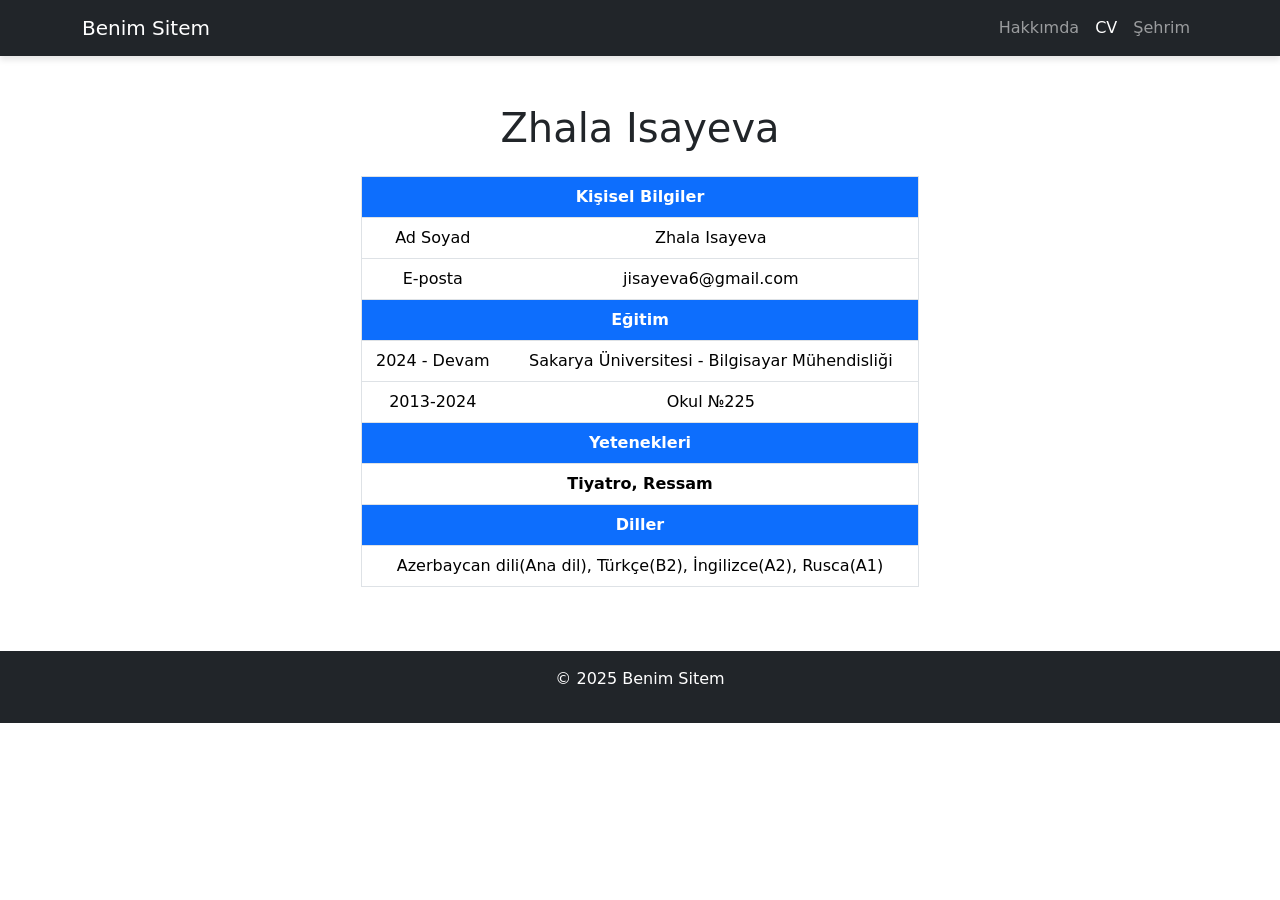
==== cv.html @ 833d2411 "cv sayfasi <table> tag ile tekrar duzenlendi" ====
<!DOCTYPE html>
<html lang="en">
<head>
    <meta charset="UTF-8">
    <meta name="viewport" content="width=device-width, initial-scale=1.0">
    <title>CV</title>
    <link rel="stylesheet" href="style.css">
    <link rel="stylesheet" href="https://cdn.jsdelivr.net/npm/bootstrap@5.3.0/dist/css/bootstrap.min.css">
</head>
<body>
    <nav class="navbar navbar-expand-lg navbar-dark bg-dark">
        <div class="container">
            <a class="navbar-brand" href="#" >Benim Sitem</a>
            <div class="collapse navbar-collapse">
                <ul class="navbar-nav ms-auto">
                    <li class="nav-item"><a class="nav-link" href="hakkimda.html">Hakkımda</a></li>
                    <li class="nav-item"><a class="nav-link active" href="cv.html">CV</a></li>
                    <li class="nav-item"><a class="nav-link" href="sehrim.html">Şehrim</a></li>
                </ul>
            </div>
        </div>
    </nav>

    <main class="container my-5">
        <header class="text-center mb-4">
            <h1>Zhala Isayeva </h1>
        </header>

            <section class="d-flex justify-content-center">
                <table class="table table-border w-50">
                    <tbody>
                        <tr>
                            <th colspan="2" class="text-center bg-primary text-white">Kişisel Bilgiler</th>
                        </tr>
                        <tr>
                            <td>Ad Soyad</td>
                            <td>Zhala Isayeva</td>
                        </tr>
                        <tr>
                            <td>E-posta</td>
                            <td>jisayeva6@gmail.com</td>
                        </tr>

                        <tr>
                            <th colspan="2" class="text-center bg-primary text-white">Eğitim</th>
                        </tr>

                        <tr>
                            <td>2024 - Devam</td>
                            <td>Sakarya Üniversitesi - Bilgisayar Mühendisliği</td>
                        </tr>

                        <tr>
                            <td>2013-2024</td>
                            <td>Okul №225</td>
                        </tr>

                        <tr>
                            <th colspan="2" class="text-center bg-primary text-white">Yetenekleri</th>
                        </tr>
                        <tr>
                            <th colspan="2">Tiyatro, Ressam</th> 
                        </tr>

                        <tr>
                            <th colspan="2" class="text-center bg-primary text-white">Diller</th>
                        </tr>
                        <tr>
                            <td colspan="2">Azerbaycan dili(Ana dil), Türkçe(B2), İngilizce(A2), Rusca(A1)</td>
                        </tr>
                    </tbody>
                </table>
            </section>
    </main>

    <footer class="bg-dark text-white text-center py-3">
        <p>&copy; 2025 Benim Sitem</p>
    </footer>
</body>
</html>
---- style.css ----
body{
    font-family: 'Segoe UI', sans-serif;
    background-color: #f2f4f8;
}
h2{
    color: #0d6efd;
    margin-top: 20px;
}
img{
    box-shadow: 0 4px 8px rgba(0,0,0,0.2);
}
.navbar{
    box-shadow: 0 4px 6px rgba(0,0,0,0.1);
}
ul{
    list-style-type: square;
    padding-left: 20px;
}

.link{
    text-decoration: none;
    color: #0d6efd;
}
.link:hover{
    text-decoration: underline;
}
hr{
    border: none;
    border-top: 2px solid #ccc;
    margin: 40px 0;
}
table, th, tr{
    text-align: center;
    border: 1px, solid, #ccc;
    border-collapse: collapse;
}
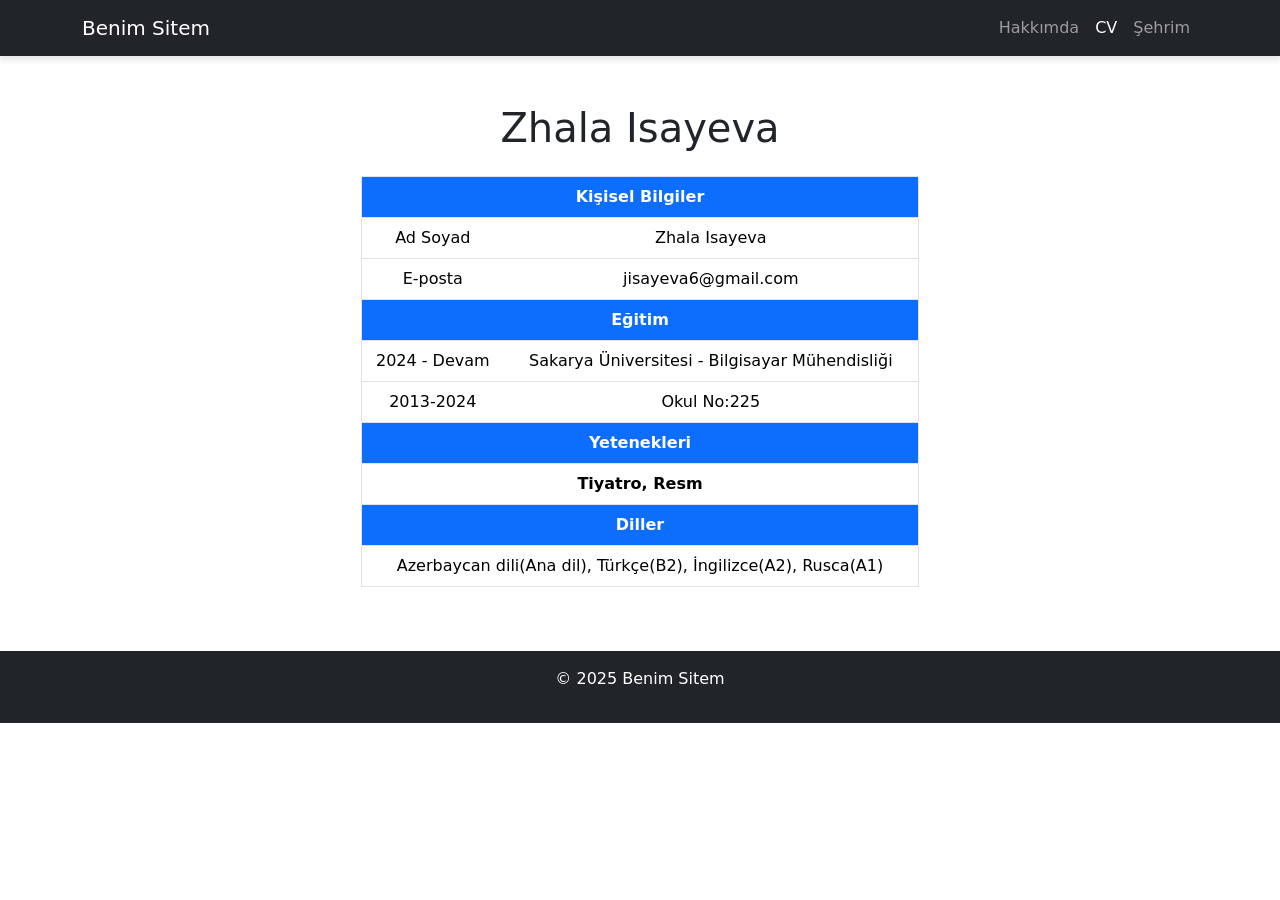
==== commit 88daea46: "Sehrim sayfasi olusturuldu" ====
--- a/cv.html
+++ b/cv.html
@@ -52,14 +52,14 @@
 
                         <tr>
                             <td>2013-2024</td>
-                            <td>Okul №225</td>
+                            <td>Okul No:225</td>
                         </tr>
 
                         <tr>
                             <th colspan="2" class="text-center bg-primary text-white">Yetenekleri</th>
                         </tr>
                         <tr>
-                            <th colspan="2">Tiyatro, Ressam</th> 
+                            <th colspan="2">Tiyatro, Resm</th> 
                         </tr>
 
                         <tr>
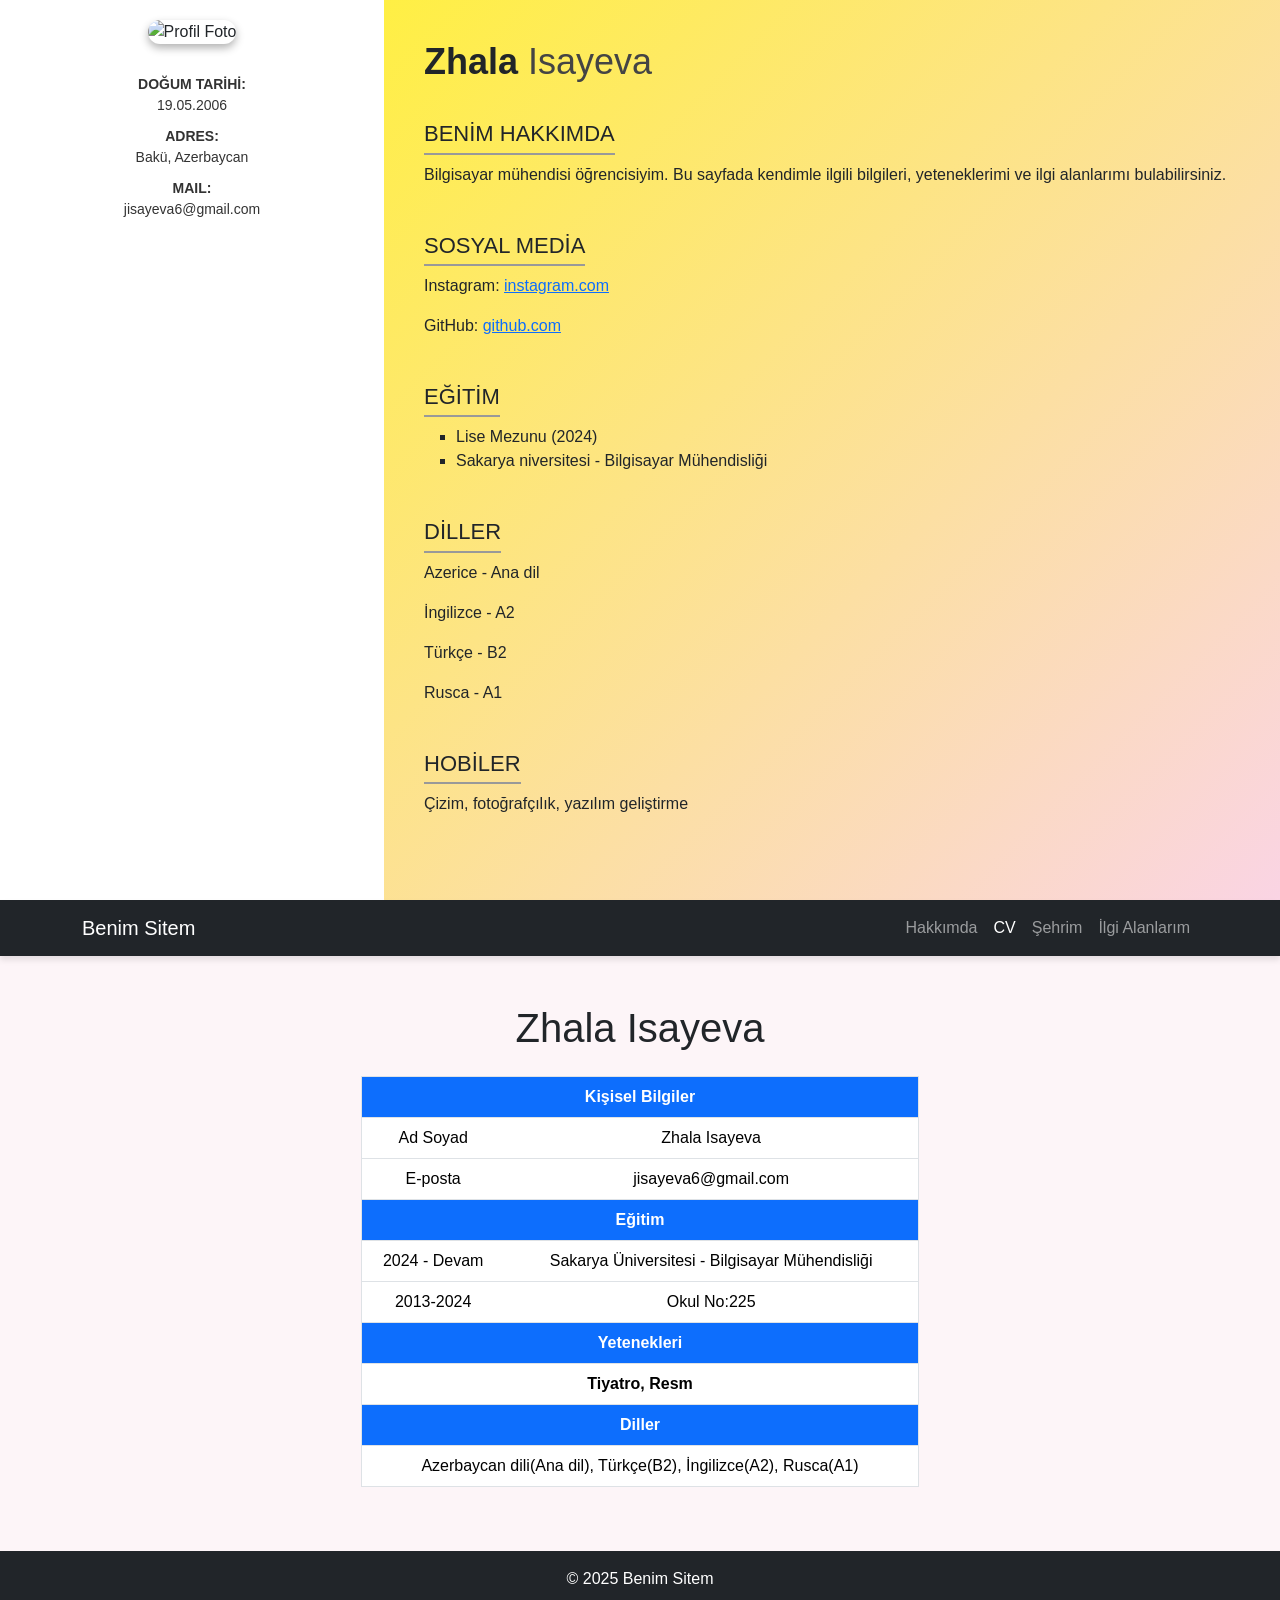
==== commit b8206281: "Cv dosyasinin baska bir tasarimi yapildi ama yine degisiklikler olucak" ====
--- a/cv.html
+++ b/cv.html
@@ -7,7 +7,56 @@
     <link rel="stylesheet" href="style.css">
     <link rel="stylesheet" href="https://cdn.jsdelivr.net/npm/bootstrap@5.3.0/dist/css/bootstrap.min.css">
 </head>
-<body>
+<body class="cv-body">
+
+    <div class="cv-container d-flex flex-wrap">
+        <div class="left-panel">
+            <img src="" class="profile-pic" alt="Profil Foto">
+            <div class="info">
+                <p><strong>DOĞUM TARİHİ:</strong><br> 19.05.2006</p>
+                <p><strong>ADRES:</strong><br>Bakü, Azerbaycan</p>
+                <p><strong>MAIL:</strong><br>jisayeva6@gmail.com</p>
+            </div>
+        </div>
+
+        <div class="right-panel">
+            <h1 class="name">Zhala <span>Isayeva</span></h1>
+
+            <section>
+                <h2 class="section-title">BENİM HAKKIMDA</h2>
+                <p>Bilgisayar mühendisi öğrencisiyim. Bu sayfada kendimle ilgili bilgileri, yeteneklerimi ve ilgi alanlarımı bulabilirsiniz.</p>
+            </section>
+
+            <section>
+                <h2 class="section-title">SOSYAL MEDİA</h2>
+                <p>Instagram: <a href="#">instagram.com</a></p>
+                <p>GitHub: <a href="#">github.com</a></p>
+            </section>
+
+            <section>
+                <h2 class="section-title">EĞİTİM</h2>
+                <ul>
+                    <li>Lise Mezunu (2024)</li>
+                    <li>Sakarya niversitesi - Bilgisayar Mühendisliği</li>
+                </ul>
+            </section>
+
+            <section>
+                <h2 class="section-title">DİLLER</h2>
+                <p>Azerice - Ana dil</p>
+                <p>İngilizce - A2</p>
+                <p>Türkçe - B2</p>
+                <p>Rusca - A1</p>
+            </section>
+
+            <section>
+                <h2 class="section-title">HOBİLER</h2>
+                <p>Çizim, fotoğrafçılık, yazılım geliştirme</p>
+            </section>
+        </div>
+    </div>
+
+    <!--Eski -->
     <nav class="navbar navbar-expand-lg navbar-dark bg-dark">
         <div class="container">
             <a class="navbar-brand" href="#" >Benim Sitem</a>
@@ -16,6 +65,7 @@
                     <li class="nav-item"><a class="nav-link" href="hakkimda.html">Hakkımda</a></li>
                     <li class="nav-item"><a class="nav-link active" href="cv.html">CV</a></li>
                     <li class="nav-item"><a class="nav-link" href="sehrim.html">Şehrim</a></li>
+                    <li class="nav-item"><a class="nav-link" href="ilgi.html">İlgi Alanlarım</a></li>
                 </ul>
             </div>
         </div>
@@ -76,5 +126,6 @@
     <footer class="bg-dark text-white text-center py-3">
         <p>&copy; 2025 Benim Sitem</p>
     </footer>
+     <script src="https://cdn.jsdelivr.net/npm/bootstrap@5.3.0/dist/js/bootstrap.bundle.min.js"></script>
 </body>
 </html>
--- a/style.css
+++ b/style.css
@@ -33,4 +33,62 @@
     text-align: center;
     border: 1px, solid, #ccc;
     border-collapse: collapse;
-}+}
+
+.cv-body{
+    font-family: 'Segoe UI', sans-serif;
+    background: #fdf5f8;
+    margin: 0;
+    padding: 0;
+}
+
+.cv-body .cv-container{
+    display: flex;
+    flex-wrap: wrap;
+    min-height: 100vh;
+}
+
+.cv-body .left-panel{
+    background: #fff;
+    width: 30%;
+    padding: 20px;
+    text-align: center;
+    box-shadow: 2px 0 10px rgba(0,0,0,0.1);
+}
+
+.cv-body .profile-pic{
+    width: 80%;
+    border-radius: 20px;
+    box-shadow: 0 4px 8px rgba(0,0,0,0.3);
+    margin-bottom: 20px;
+}
+
+.cv-body .info p{
+    margin: 10px 0;
+    font-size: 14px;
+    color: #333;
+}
+
+.cv-body .right-panel{
+    width: 70%;
+    padding: 40px;
+    background: linear-gradient(to bottom right, #ffef44, #fad4e4);
+}
+
+.cv-body .name{
+    font-size: 36px;
+    font-weight: bold;
+}
+
+.cv-body .name span{
+    font-weight: normal;
+    color: #444;
+}
+
+.cv-body .section-title{
+    margin-top: 30px;
+    font-size: 22px;
+    border-bottom: 2px solid #999;
+    display: inline-block;
+    padding-bottom: 5px;
+}
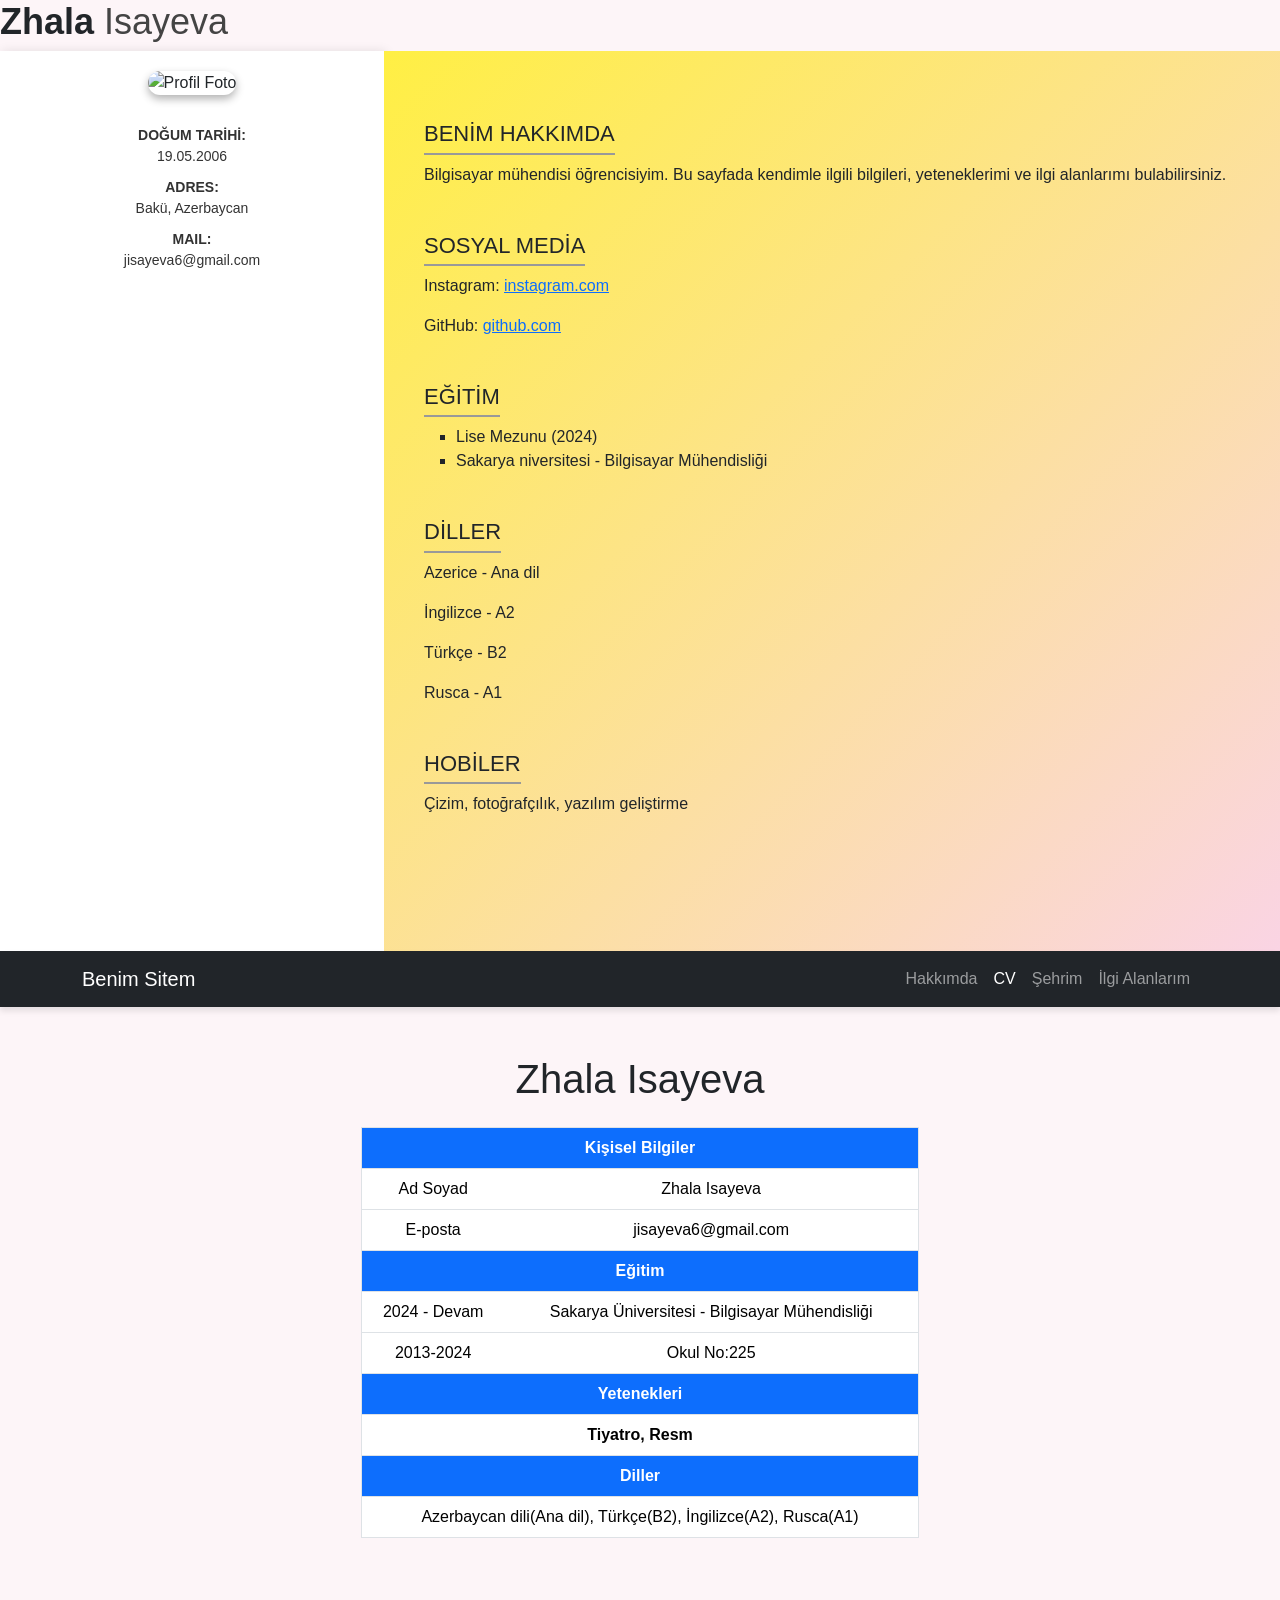
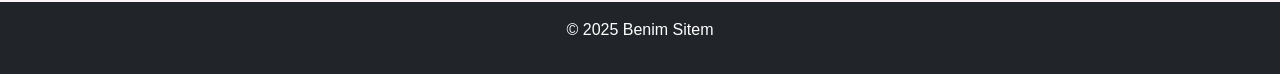
==== commit 29cf70ec: "cv sayfası tekrar duzenlendi ve hakkimda sayfasında değişiklik yapıldı" ====
--- a/cv.html
+++ b/cv.html
@@ -8,8 +8,11 @@
     <link rel="stylesheet" href="https://cdn.jsdelivr.net/npm/bootstrap@5.3.0/dist/css/bootstrap.min.css">
 </head>
 <body class="cv-body">
-
-    <div class="cv-container d-flex flex-wrap">
+    <header>
+        <h1 class="name">Zhala <span>Isayeva</span></h1>
+    </header>
+    
+    <main class="cv-container d-flex flex-wrap">
         <div class="left-panel">
             <img src="" class="profile-pic" alt="Profil Foto">
             <div class="info">
@@ -18,10 +21,8 @@
                 <p><strong>MAIL:</strong><br>jisayeva6@gmail.com</p>
             </div>
         </div>
-
+        
         <div class="right-panel">
-            <h1 class="name">Zhala <span>Isayeva</span></h1>
-
             <section>
                 <h2 class="section-title">BENİM HAKKIMDA</h2>
                 <p>Bilgisayar mühendisi öğrencisiyim. Bu sayfada kendimle ilgili bilgileri, yeteneklerimi ve ilgi alanlarımı bulabilirsiniz.</p>
@@ -54,7 +55,7 @@
                 <p>Çizim, fotoğrafçılık, yazılım geliştirme</p>
             </section>
         </div>
-    </div>
+    </main>
 
     <!--Eski -->
     <nav class="navbar navbar-expand-lg navbar-dark bg-dark">
--- a/style.css
+++ b/style.css
@@ -92,3 +92,10 @@
     display: inline-block;
     padding-bottom: 5px;
 }
+
+.header-custom{
+    background: linear-gradient(rgba(13, 110, 253, 0.7), rgba(13, 110, 253, 0.7)), url("img/background.jpg");
+    background-size:  cover;
+    background-position: center;
+    color: white;
+}
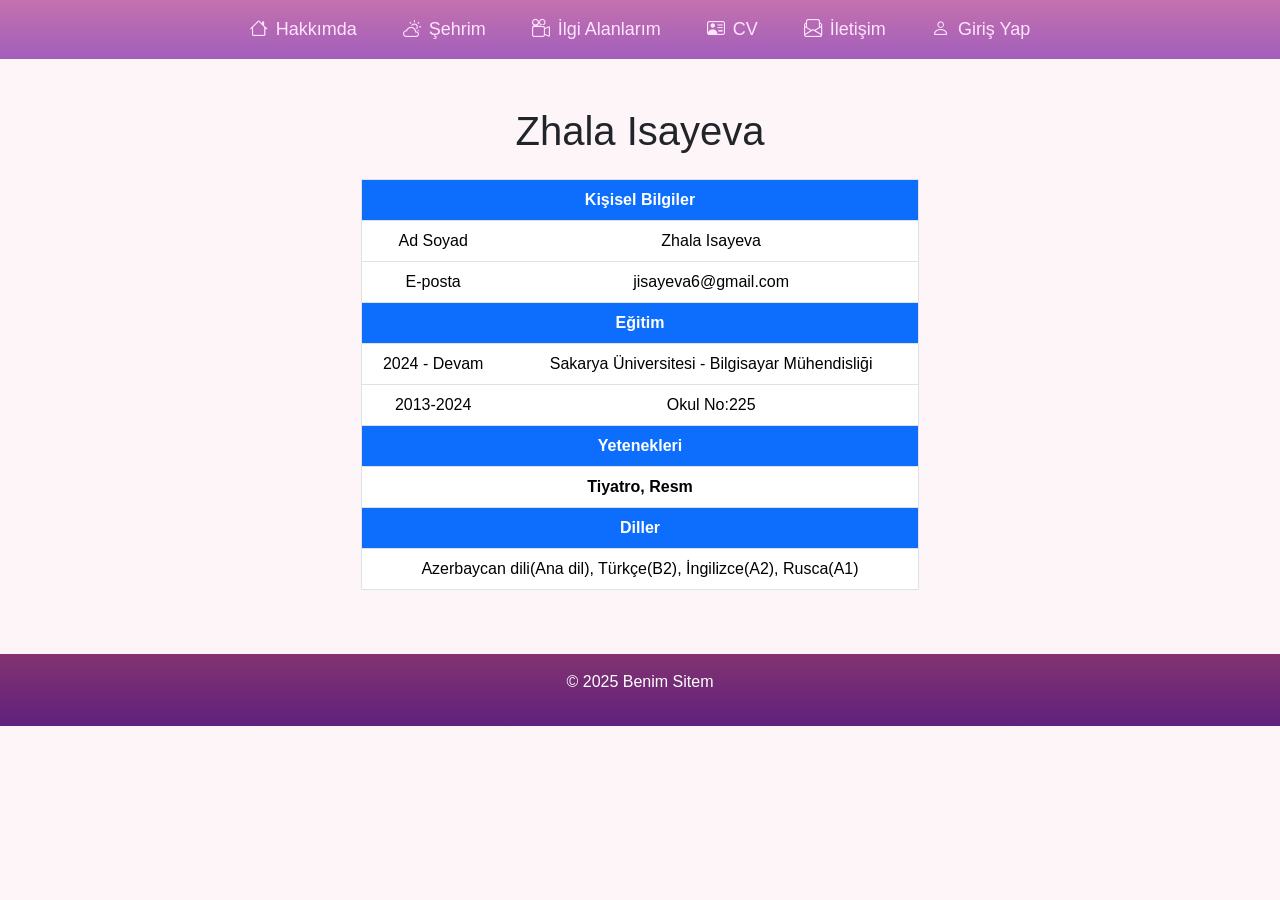
==== commit 76033a4e: "navbar kismi duzenlendi ve cv de bazi degisiklikler yapildi" ====
--- a/cv.html
+++ b/cv.html
@@ -6,67 +6,25 @@
     <title>CV</title>
     <link rel="stylesheet" href="style.css">
     <link rel="stylesheet" href="https://cdn.jsdelivr.net/npm/bootstrap@5.3.0/dist/css/bootstrap.min.css">
+    <link rel="stylesheet" href="https://cdn.jsdelivr.net/npm/bootstrap-icons@1.10.5/font/bootstrap-icons.css">
+    <link rel="stylesheet" href="https://cdnjs.cloudflare.com/ajax/libs/font-awesome/6.5.0/css/all.min.css">
 </head>
 <body class="cv-body">
-    <header>
-        <h1 class="name">Zhala <span>Isayeva</span></h1>
-    </header>
-    
-    <main class="cv-container d-flex flex-wrap">
-        <div class="left-panel">
-            <img src="" class="profile-pic" alt="Profil Foto">
-            <div class="info">
-                <p><strong>DOĞUM TARİHİ:</strong><br> 19.05.2006</p>
-                <p><strong>ADRES:</strong><br>Bakü, Azerbaycan</p>
-                <p><strong>MAIL:</strong><br>jisayeva6@gmail.com</p>
-            </div>
-        </div>
-        
-        <div class="right-panel">
-            <section>
-                <h2 class="section-title">BENİM HAKKIMDA</h2>
-                <p>Bilgisayar mühendisi öğrencisiyim. Bu sayfada kendimle ilgili bilgileri, yeteneklerimi ve ilgi alanlarımı bulabilirsiniz.</p>
-            </section>
-
-            <section>
-                <h2 class="section-title">SOSYAL MEDİA</h2>
-                <p>Instagram: <a href="#">instagram.com</a></p>
-                <p>GitHub: <a href="#">github.com</a></p>
-            </section>
-
-            <section>
-                <h2 class="section-title">EĞİTİM</h2>
-                <ul>
-                    <li>Lise Mezunu (2024)</li>
-                    <li>Sakarya niversitesi - Bilgisayar Mühendisliği</li>
-                </ul>
-            </section>
-
-            <section>
-                <h2 class="section-title">DİLLER</h2>
-                <p>Azerice - Ana dil</p>
-                <p>İngilizce - A2</p>
-                <p>Türkçe - B2</p>
-                <p>Rusca - A1</p>
-            </section>
-
-            <section>
-                <h2 class="section-title">HOBİLER</h2>
-                <p>Çizim, fotoğrafçılık, yazılım geliştirme</p>
-            </section>
-        </div>
-    </main>
-
-    <!--Eski -->
-    <nav class="navbar navbar-expand-lg navbar-dark bg-dark">
-        <div class="container">
-            <a class="navbar-brand" href="#" >Benim Sitem</a>
-            <div class="collapse navbar-collapse">
-                <ul class="navbar-nav ms-auto">
-                    <li class="nav-item"><a class="nav-link" href="hakkimda.html">Hakkımda</a></li>
-                    <li class="nav-item"><a class="nav-link active" href="cv.html">CV</a></li>
-                    <li class="nav-item"><a class="nav-link" href="sehrim.html">Şehrim</a></li>
-                    <li class="nav-item"><a class="nav-link" href="ilgi.html">İlgi Alanlarım</a></li>
+   
+  <!-- Navbar -->
+       <nav class="navbar navbar-expand-lg navbar-custom">
+        <div  class="container">
+            <button class="navbar-toggler" type="button" data-bs-toggle="collapse" data-bs-target="#mainNavbar">
+                <span class="navbar-toggler-icon"></span>
+            </button>
+            <div class="collapse navbar-collapse justify-content-center" id="mainNavbar">
+                <ul class="navbar-nav mx-auto">
+                    <li class="nav-item"><a class="nav-link active" href="hakkimda.html"><i class="bi bi-house me-2"></i>Hakkımda</a></li>
+                    <li class="nav-item"><a class="nav-link" href="sehrim.html"><i class="bi bi-cloud-sun me-2"></i>Şehrim</a></li>
+                    <li class="nav-item"><a class="nav-link" href="ilgi.html"><i class="bi bi-camera-reels me-2"></i>İlgi Alanlarım</a></li>
+                    <li class="nav-item"><a class="nav-link" href="cv.html"><i class="bi bi-person-vcard me-2"></i>CV</a></li>
+                    <li class="nav-item"><a class="nav-link" href="iletisim.html"><i class="bi bi-envelope-paper me-2"></i>İletişim</a></li>
+                    <li class="nav-item"><a class="nav-link" href="giris.html"><i class="bi bi-person me-2"></i>Giriş Yap</a></li>
                 </ul>
             </div>
         </div>
--- a/style.css
+++ b/style.css
@@ -1,29 +1,82 @@
 body{
     font-family: 'Segoe UI', sans-serif;
-    background-color: #f2f4f8;
+    background: linear-gradient(to right, #fce4ec, #e1bee7);
+    margin: 0;
+    padding: 0;
+    transition: all 0.3s ease;
 }
+
+.navbar-custom {
+    background: linear-gradient(rgba(172, 57, 142, 0.7), rgba(123, 31, 162, 0.7));
+}
+
+.navbar-nav .nav-link{
+    color: #ffe3ff !important;
+    text-decoration: none;
+    font-size: 18px;
+    display: flex;
+    align-items: center;
+    margin: 0 15px;
+}
+
+
+.header-custom{
+    background: linear-gradient(to right, #ec407a, #ab47bc), url("img/background.jpg");
+    background-size: cover;
+    background-position: center;
+    color: white;
+}
+
+img{
+    box-shadow: 0 4px 8px rgba(0,0,0,0.3);
+}
+
 h2{
-    color: #0d6efd;
-    margin-top: 20px;
+    color: #ab47bc;
+    margin-top: 30px;
 }
-img{
-    box-shadow: 0 4px 8px rgba(0,0,0,0.2);
+
+.card{
+    border: none;
+    border-radius: 16px;
+    transition: transform 0.3s ease, box-shadow 0.3s ease;
+    background: white;
 }
-.navbar{
-    box-shadow: 0 4px 6px rgba(0,0,0,0.1);
+
+.card i{
+    font-size: 2.5rem;
+    line-height: 1;
+    display: inline-block;
+    margin-bottom: 10px;
 }
-ul{
-    list-style-type: square;
-    padding-left: 20px;
+
+.card:hover{
+    transform: scale(1.05);
+    box-shadow: 0 10px 20px rgba(0,0,0,0.2);
 }
 
 .link{
     text-decoration: none;
-    color: #0d6efd;
+    color: #ab47bc;
+    font-weight: bold;
 }
+
 .link:hover{
-    text-decoration: underline;
+    text-decoration: none;
+    color: #e91e63;
 }
+
+
+footer{
+    background: linear-gradient(rgba(172, 57, 142, 0.7), rgba(123, 31, 162, 0.7));
+    color:white;
+    padding: 15px 0;
+    text-align: center;
+}
+
+
+
+
 hr{
     border: none;
     border-top: 2px solid #ccc;
@@ -93,9 +146,4 @@
     padding-bottom: 5px;
 }
 
-.header-custom{
-    background: linear-gradient(rgba(13, 110, 253, 0.7), rgba(13, 110, 253, 0.7)), url("img/background.jpg");
-    background-size:  cover;
-    background-position: center;
-    color: white;
-}
+
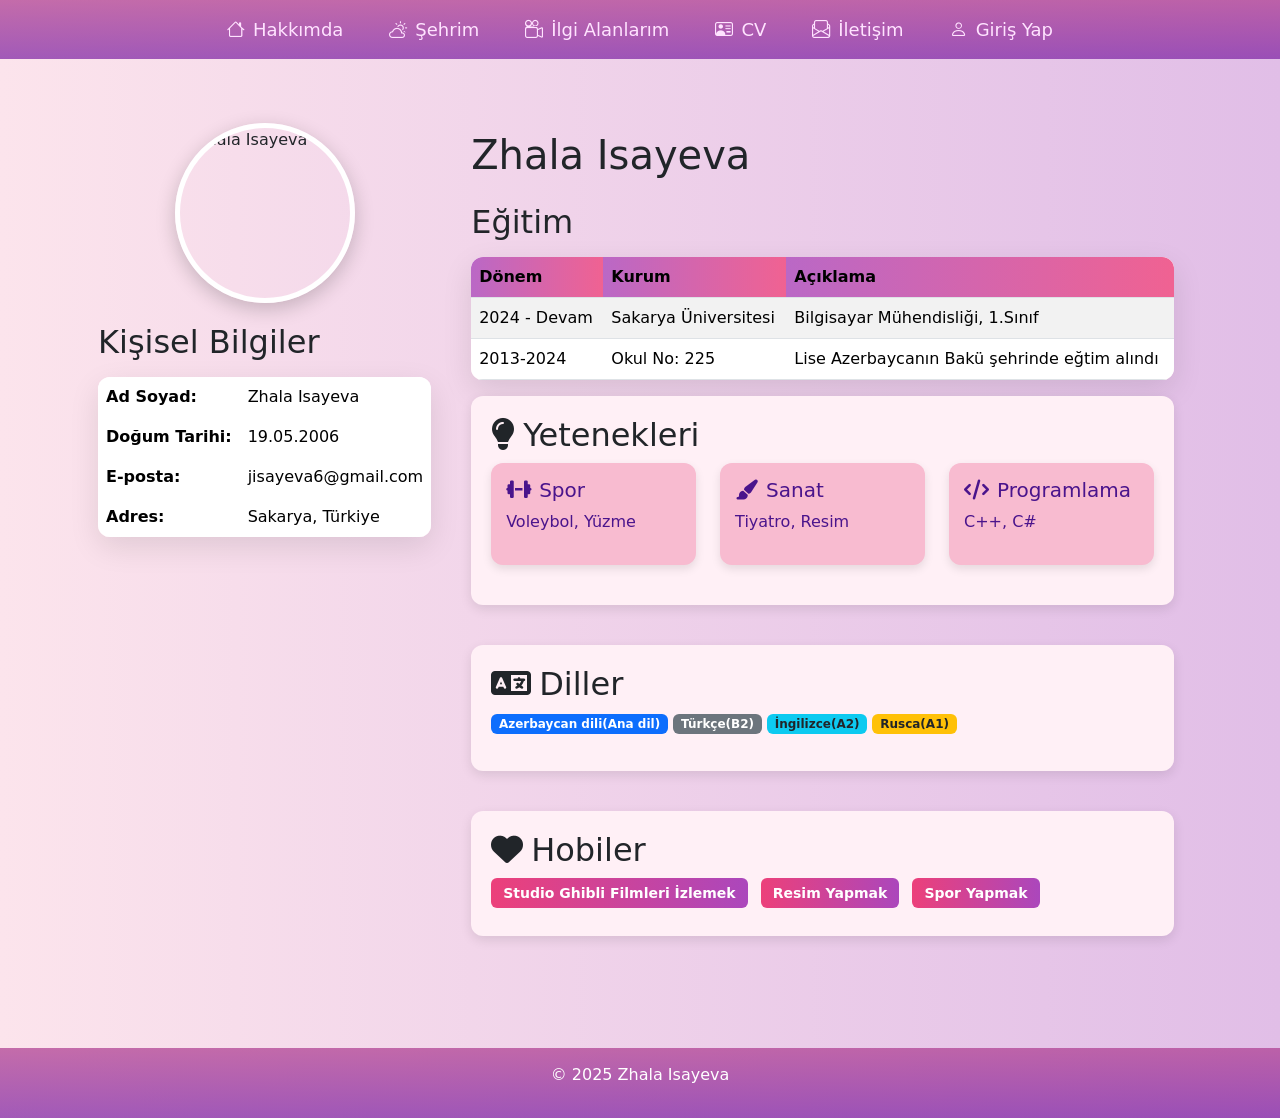
==== commit 112e62b6: "cv sayfasi tamamlandi" ====
--- a/cv.html
+++ b/cv.html
@@ -19,7 +19,7 @@
             </button>
             <div class="collapse navbar-collapse justify-content-center" id="mainNavbar">
                 <ul class="navbar-nav mx-auto">
-                    <li class="nav-item"><a class="nav-link active" href="hakkimda.html"><i class="bi bi-house me-2"></i>Hakkımda</a></li>
+                    <li class="nav-item"><a class="nav-link active" href="index.html"><i class="bi bi-house me-2"></i>Hakkımda</a></li>
                     <li class="nav-item"><a class="nav-link" href="sehrim.html"><i class="bi bi-cloud-sun me-2"></i>Şehrim</a></li>
                     <li class="nav-item"><a class="nav-link" href="ilgi.html"><i class="bi bi-camera-reels me-2"></i>İlgi Alanlarım</a></li>
                     <li class="nav-item"><a class="nav-link" href="cv.html"><i class="bi bi-person-vcard me-2"></i>CV</a></li>
@@ -30,60 +30,82 @@
         </div>
     </nav>
 
-    <main class="container my-5">
-        <header class="text-center mb-4">
-            <h1>Zhala Isayeva </h1>
-        </header>
-
-            <section class="d-flex justify-content-center">
-                <table class="table table-border w-50">
+    <main class="container my-5 d-flex flex-wrap cv-container">
+        <aside class="left-panel p-3">
+            <img src="fotograflar/foto.jpg" alt="Zhala Isayeva" class="profile-img" />
+            <section>
+                <h2 class="section-title">Kişisel Bilgiler</h2>
+                <table class="table table-borderless mt-3">
                     <tbody>
-                        <tr>
-                            <th colspan="2" class="text-center bg-primary text-white">Kişisel Bilgiler</th>
-                        </tr>
-                        <tr>
-                            <td>Ad Soyad</td>
-                            <td>Zhala Isayeva</td>
-                        </tr>
-                        <tr>
-                            <td>E-posta</td>
-                            <td>jisayeva6@gmail.com</td>
-                        </tr>
-
-                        <tr>
-                            <th colspan="2" class="text-center bg-primary text-white">Eğitim</th>
-                        </tr>
-
-                        <tr>
-                            <td>2024 - Devam</td>
-                            <td>Sakarya Üniversitesi - Bilgisayar Mühendisliği</td>
-                        </tr>
-
-                        <tr>
-                            <td>2013-2024</td>
-                            <td>Okul No:225</td>
-                        </tr>
-
-                        <tr>
-                            <th colspan="2" class="text-center bg-primary text-white">Yetenekleri</th>
-                        </tr>
-                        <tr>
-                            <th colspan="2">Tiyatro, Resm</th> 
-                        </tr>
-
-                        <tr>
-                            <th colspan="2" class="text-center bg-primary text-white">Diller</th>
-                        </tr>
-                        <tr>
-                            <td colspan="2">Azerbaycan dili(Ana dil), Türkçe(B2), İngilizce(A2), Rusca(A1)</td>
-                        </tr>
+                        <tr><td><strong>Ad Soyad:</strong></td><td>Zhala Isayeva</td></tr>
+                        <tr><td><strong>Doğum Tarihi:</strong></td><td>19.05.2006</td></tr>
+                        <tr><td><strong>E-posta:</strong></td><td>jisayeva6@gmail.com</td></tr>
+                        <tr><td><strong>Adres:</strong></td><td>Sakarya, Türkiye</td></tr>
                     </tbody>
                 </table>
             </section>
+        </aside>
+
+        <section class="right-panel p-4 flex-grow-1">
+            <h1 class="name mb-4">Zhala Isayeva</h1>
+
+            <section>
+                <h2 class="section-title">Eğitim</h2>
+                <table class="table table-striped mt-3">
+                    <thead>
+                        <tr><th>Dönem</th><th>Kurum</th><th>Açıklama</th></tr>
+                    </thead>
+                    <tbody>
+                        <tr><td>2024 - Devam</td><td>Sakarya Üniversitesi</td><td>Bilgisayar Mühendisliği, 1.Sınıf</td></tr>
+                        <tr><td>2013-2024</td><td>Okul No: 225</td><td>Lise Azerbaycanın Bakü şehrinde eğtim alındı</td></tr>
+                    </tbody>
+                </table>
+            </section>
+
+            <section class="section-box">
+                <h2 class="section-title"><i class="fa-solid fa-lightbulb me-2"></i>Yetenekleri</h2>
+                <div class="row">
+                    <div class="col-md-4">
+                        <div class="skill-card">
+                            <h5><i class="fa-solid fa-dumbbell me-2"></i>Spor</h5>
+                            <p>Voleybol, Yüzme</p>
+                        </div>
+                    </div>
+                    <div class="col-md-4">
+                        <div class="skill-card">
+                            <h5><i class="fa-solid fa-paint-brush me-2"></i>Sanat</h5>
+                            <p>Tiyatro, Resim</p>
+                        </div>
+                    </div>
+                    <div class="col-md-4">
+                        <div class="skill-card">
+                            <h5><i class="fa-solid fa-code me-2"></i>Programlama</h5>
+                            <p>C++, C#</p>
+                        </div>
+                    </div>
+                </div>
+            </section>
+
+            <section class="section-box">
+                <h2 class="section-title"><i class="fa-solid fa-language me-2"></i>Diller</h2>
+                <p> <span class="badge bg-primary">Azerbaycan dili(Ana dil)</span>
+                    <span class="badge bg-secondary">Türkçe(B2)</span>
+                    <span class="badge bg-info text-dark">İngilizce(A2)</span>
+                    <span class="badge bg-warning text-dark">Rusca(A1)</span></p>
+            </section>
+
+            <section class="section-box">
+                <h2 class="section-title"><i class="fa-solid fa-heart me-2"></i>Hobiler</h2>
+                <span class="badge bg-pink">Studio Ghibli Filmleri İzlemek</span>
+                <span class="badge bg-pink">Resim Yapmak</span>
+                <span class="badge bg-pink">Spor Yapmak</span>
+            </section>
+        </section>          
     </main>
 
-    <footer class="bg-dark text-white text-center py-3">
-        <p>&copy; 2025 Benim Sitem</p>
+    <!-- Footer -->
+    <footer>
+        <p>&copy; 2025 Zhala Isayeva</p>
     </footer>
      <script src="https://cdn.jsdelivr.net/npm/bootstrap@5.3.0/dist/js/bootstrap.bundle.min.js"></script>
 </body>
--- a/style.css
+++ b/style.css
@@ -1,10 +1,12 @@
-body{
+html, body{
+    height: 100%;
+    margin: 0;
+    padding: 0;
     font-family: 'Segoe UI', sans-serif;
     background: linear-gradient(to right, #fce4ec, #e1bee7);
-    margin: 0;
-    padding: 0;
     transition: all 0.3s ease;
 }
+
 
 .navbar-custom {
     background: linear-gradient(rgba(172, 57, 142, 0.7), rgba(123, 31, 162, 0.7));
@@ -31,9 +33,10 @@
     box-shadow: 0 4px 8px rgba(0,0,0,0.3);
 }
 
-h2{
-    color: #ab47bc;
+.login-box h2{
+    color: #8e24aa;
     margin-top: 30px;
+    font-weight: bold;
 }
 
 .card{
@@ -71,79 +74,164 @@
     background: linear-gradient(rgba(172, 57, 142, 0.7), rgba(123, 31, 162, 0.7));
     color:white;
     padding: 15px 0;
+    margin-top: auto;
     text-align: center;
 }
 
-
-
-
-hr{
+.cv-body {
+    background-color: #fdf5f8;
+    padding-bottom: 50px;
+}
+
+header h1 {
+    font-size: 42px;
+    font-weight: bold;
+    color: #6a1b9a;
+    text-shadow: 1px 1px #fff;
+}
+
+table {
+    width: 80%;
+    margin: auto;
+    border-collapse: collapse;
+    background-color: white;
+    border-radius: 12px;
+    overflow: hidden;
+    box-shadow: 0 10px 30px rgba(0,0,0,0.1);
+}
+
+th, td {
+    padding: 16px;
+    text-align: left;
+    font-size: 16px;
+    color: #444;
+}
+
+th {
+    background: linear-gradient(to right, #ba68c6, #f06292);
+    color: white;
+    font-weight: bold;
+    text-align: center;
+}
+
+tr:nth-child(even) {
+    background-color: #fce4ec;
+}
+
+
+
+.profile-img {
+    width: 180px;
+    height: 180px;
+    object-fit: cover;
+    border-radius: 50%;
+    border: 5px solid #fff;
+    margin-bottom:  20px;
+    box-shadow: 0 6px 20px rgba(0,0,0,0.2);
+    display: block;
+    margin-left: auto;
+    margin-right: auto;
+}
+
+.section-box {
+    margin-bottom: 40px;
+    padding: 20px;
+    border-radius: 12px;
+    background: #fff0f6;
+    box-shadow: 0 4px 12px rgba(0,0,0,0.1);
+}
+
+.skill-card {
+    background: #f8bbd0;
+    color: #4a148c;
+    border-radius: 12px;
+    padding: 15px;
+    margin-bottom: 20px;
+    box-shadow: 0 4px 10px rgba(0,0,0,0.1);
+    transition: transform 0.3s ease; 
+}
+
+.skill-card:hover {
+    transform: scale(1.05);
+}
+
+.badge.bg-pink {
+    background: linear-gradient(to right, #ec407a, #ab47bc);
+    color: white;
+    margin-right: 8px;
+    margin-bottom: 8px;
+    padding: 8px 12px;
+    font-size: 14px;
+}
+
+.login-box {
+    background-color: white;
+    max-width: 500px;
+    width: 100%;
+    margin: 50px auto;
+    padding: 40px;
+    border-radius: 20px;
+    box-shadow: 0 10px 20px rgba(0,0,0,0.2);
+}
+
+input[type="text"],
+input[type="password"],
+input[type="email"],
+select,
+textarea {
+    border-radius: 10px;
+    padding: 12px;
+    border: 1px solid #ccc;
+    font-size: 16px;
+    transition: all 0.3s ease;
+    box-shadow: inset 0 0 0 transparent;
+}
+
+input:focus,
+select:focus,
+textarea:focus {
+    border-color: #ab47bc !important;
+    outline: none;
+    box-shadow: 0 0 8px #ab47bc88 !important;
+}
+
+.btn-custom{
+    margin-top: 20px;
+    text-decoration: none !important;  
+    background: linear-gradient(to right, #d500d9, #f06292);
     border: none;
-    border-top: 2px solid #ccc;
-    margin: 40px 0;
-}
-table, th, tr{
-    text-align: center;
-    border: 1px, solid, #ccc;
-    border-collapse: collapse;
-}
-
-.cv-body{
-    font-family: 'Segoe UI', sans-serif;
-    background: #fdf5f8;
-    margin: 0;
-    padding: 0;
-}
-
-.cv-body .cv-container{
-    display: flex;
-    flex-wrap: wrap;
-    min-height: 100vh;
-}
-
-.cv-body .left-panel{
-    background: #fff;
-    width: 30%;
-    padding: 20px;
-    text-align: center;
-    box-shadow: 2px 0 10px rgba(0,0,0,0.1);
-}
-
-.cv-body .profile-pic{
-    width: 80%;
-    border-radius: 20px;
-    box-shadow: 0 4px 8px rgba(0,0,0,0.3);
-    margin-bottom: 20px;
-}
-
-.cv-body .info p{
-    margin: 10px 0;
-    font-size: 14px;
-    color: #333;
-}
-
-.cv-body .right-panel{
-    width: 70%;
-    padding: 40px;
-    background: linear-gradient(to bottom right, #ffef44, #fad4e4);
-}
-
-.cv-body .name{
-    font-size: 36px;
-    font-weight: bold;
-}
-
-.cv-body .name span{
-    font-weight: normal;
-    color: #444;
-}
-
-.cv-body .section-title{
-    margin-top: 30px;
-    font-size: 22px;
-    border-bottom: 2px solid #999;
-    display: inline-block;
-    padding-bottom: 5px;
-}
-
-
+    color: white;
+    font-weight: bold;
+    padding: 10px 20px;
+    border-radius: 30px;
+    transition: background 0.3s ease, transform 0.2s ease;
+    box-shadow: 0 4px 8px rgba(0,0,0,0.15);
+}
+
+.btn-custom:hover {
+    text-decoration: none !important;
+    background: linear-gradient(to right, #aa00ff, #ec407a);
+    transform: translateY(-3px) scale(1.03);
+    box-shadow: 0 8px 20px rgba(0,0,0,0.25);
+}
+
+#sliderBaku {
+    max-height: 350px;
+    overflow: hidden;
+    border-radius: 16px;
+    box-shadow: 0 4px 12px rgba(0,0,0,0.1);
+}
+
+.carusel-inner img {
+    object-fit: cover;
+    width: 100%;
+    max-height: 300px;
+
+}
+
+.card-img-top {
+    height: 300px;
+    object-fit: cover;
+    border-top-left-radius: 16px;
+    border-top-right-radius: 16px;
+}
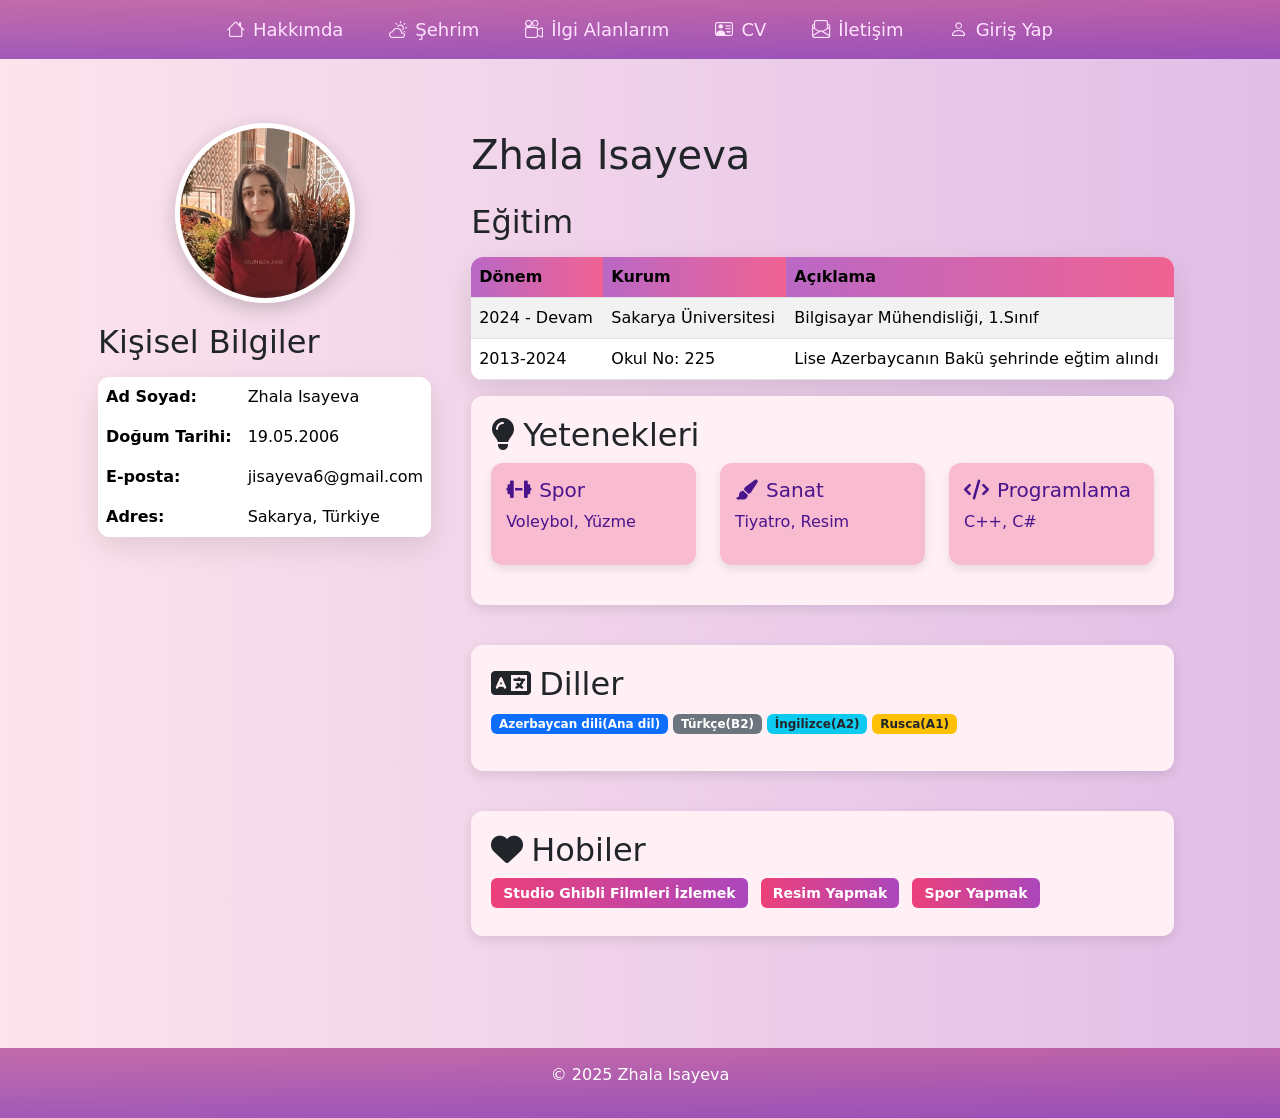
==== commit 9f7494e3: "navbarda active lik konumu duzenlendi" ====
--- a/cv.html
+++ b/cv.html
@@ -19,10 +19,10 @@
             </button>
             <div class="collapse navbar-collapse justify-content-center" id="mainNavbar">
                 <ul class="navbar-nav mx-auto">
-                    <li class="nav-item"><a class="nav-link active" href="index.html"><i class="bi bi-house me-2"></i>Hakkımda</a></li>
+                    <li class="nav-item"><a class="nav-link" href="index.html"><i class="bi bi-house me-2"></i>Hakkımda</a></li>
                     <li class="nav-item"><a class="nav-link" href="sehrim.html"><i class="bi bi-cloud-sun me-2"></i>Şehrim</a></li>
                     <li class="nav-item"><a class="nav-link" href="ilgi.html"><i class="bi bi-camera-reels me-2"></i>İlgi Alanlarım</a></li>
-                    <li class="nav-item"><a class="nav-link" href="cv.html"><i class="bi bi-person-vcard me-2"></i>CV</a></li>
+                    <li class="nav-item"><a class="nav-link active" href="cv.html"><i class="bi bi-person-vcard me-2"></i>CV</a></li>
                     <li class="nav-item"><a class="nav-link" href="iletisim.html"><i class="bi bi-envelope-paper me-2"></i>İletişim</a></li>
                     <li class="nav-item"><a class="nav-link" href="giris.html"><i class="bi bi-person me-2"></i>Giriş Yap</a></li>
                 </ul>
--- a/style.css
+++ b/style.css
@@ -224,7 +224,7 @@
 
 .carusel-inner img {
     object-fit: cover;
-    width: 100%;
+    border-radius: 16px;
     max-height: 300px;
 
 }
@@ -234,4 +234,24 @@
     object-fit: cover;
     border-top-left-radius: 16px;
     border-top-right-radius: 16px;
-}+}
+
+.intro-box {
+    background: linear-gradient(to right, #ec407a, #ab47bc);
+    box-shadow: 0 8px 20px rgba(0,0,0,0.2);
+    border-radius: 16px;
+    max-width: 800px;
+    margin: auto;
+}
+
+.hobby-card {
+    background-color: white;
+    border-radius: 16px;
+    box-shadow: 0 4px 12px rgba(0,0,0,0.1);
+    transition: transform 0.3s ease;
+}
+
+.hobby-card:hover {
+    transform: scale(1.05);
+}
+
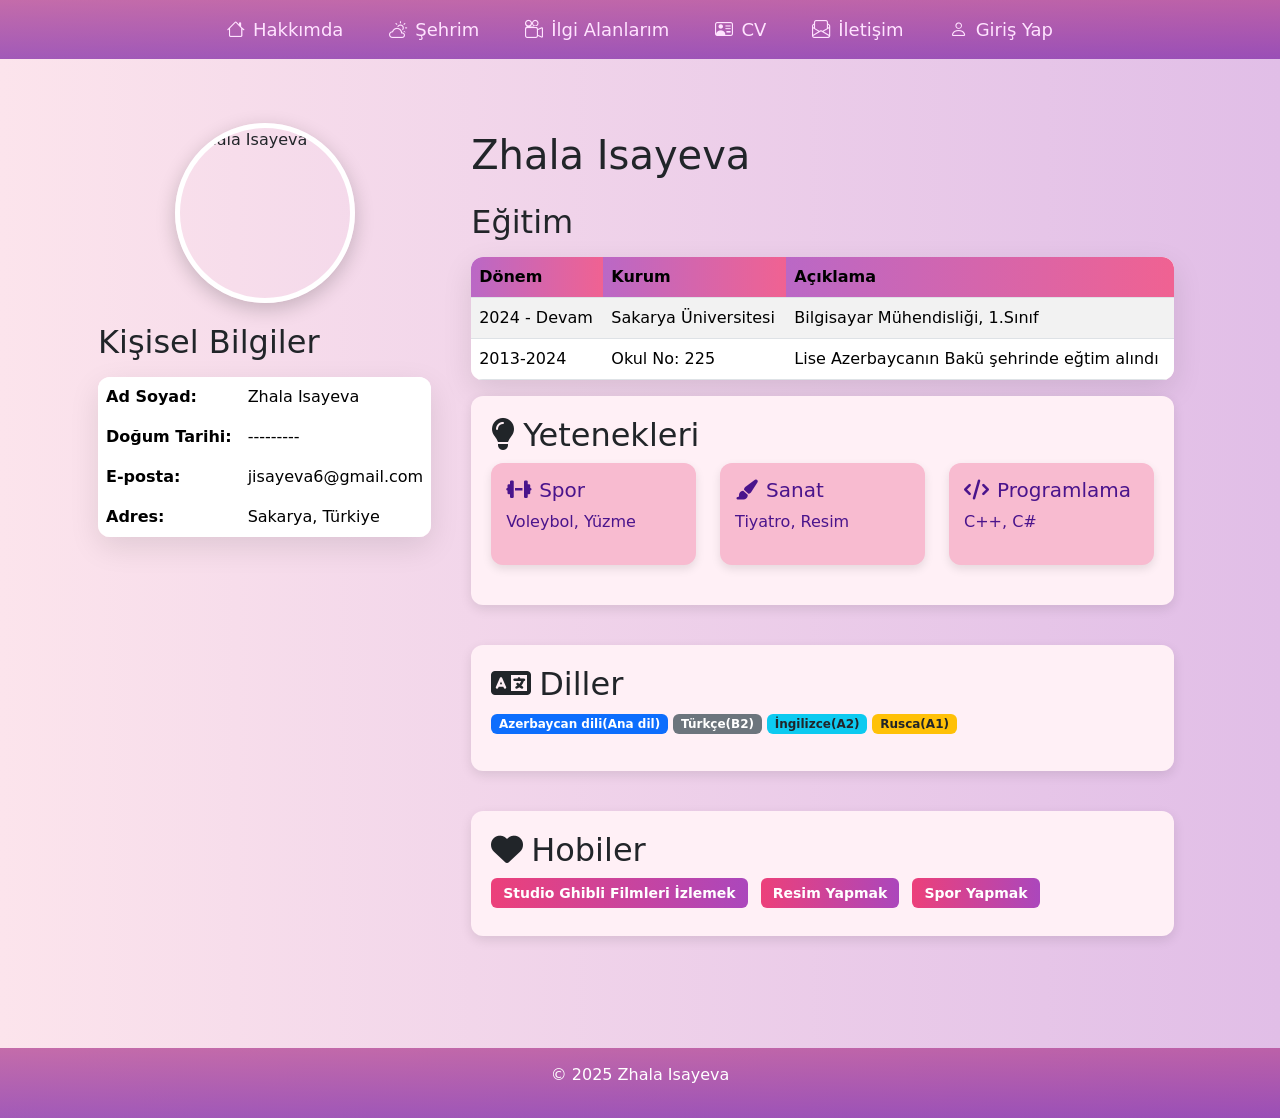
==== commit c66ead94: "Update cv.html" ====
--- a/cv.html
+++ b/cv.html
@@ -38,7 +38,7 @@
                 <table class="table table-borderless mt-3">
                     <tbody>
                         <tr><td><strong>Ad Soyad:</strong></td><td>Zhala Isayeva</td></tr>
-                        <tr><td><strong>Doğum Tarihi:</strong></td><td>19.05.2006</td></tr>
+                        <tr><td><strong>Doğum Tarihi:</strong></td><td>---------</td></tr>
                         <tr><td><strong>E-posta:</strong></td><td>jisayeva6@gmail.com</td></tr>
                         <tr><td><strong>Adres:</strong></td><td>Sakarya, Türkiye</td></tr>
                     </tbody>
